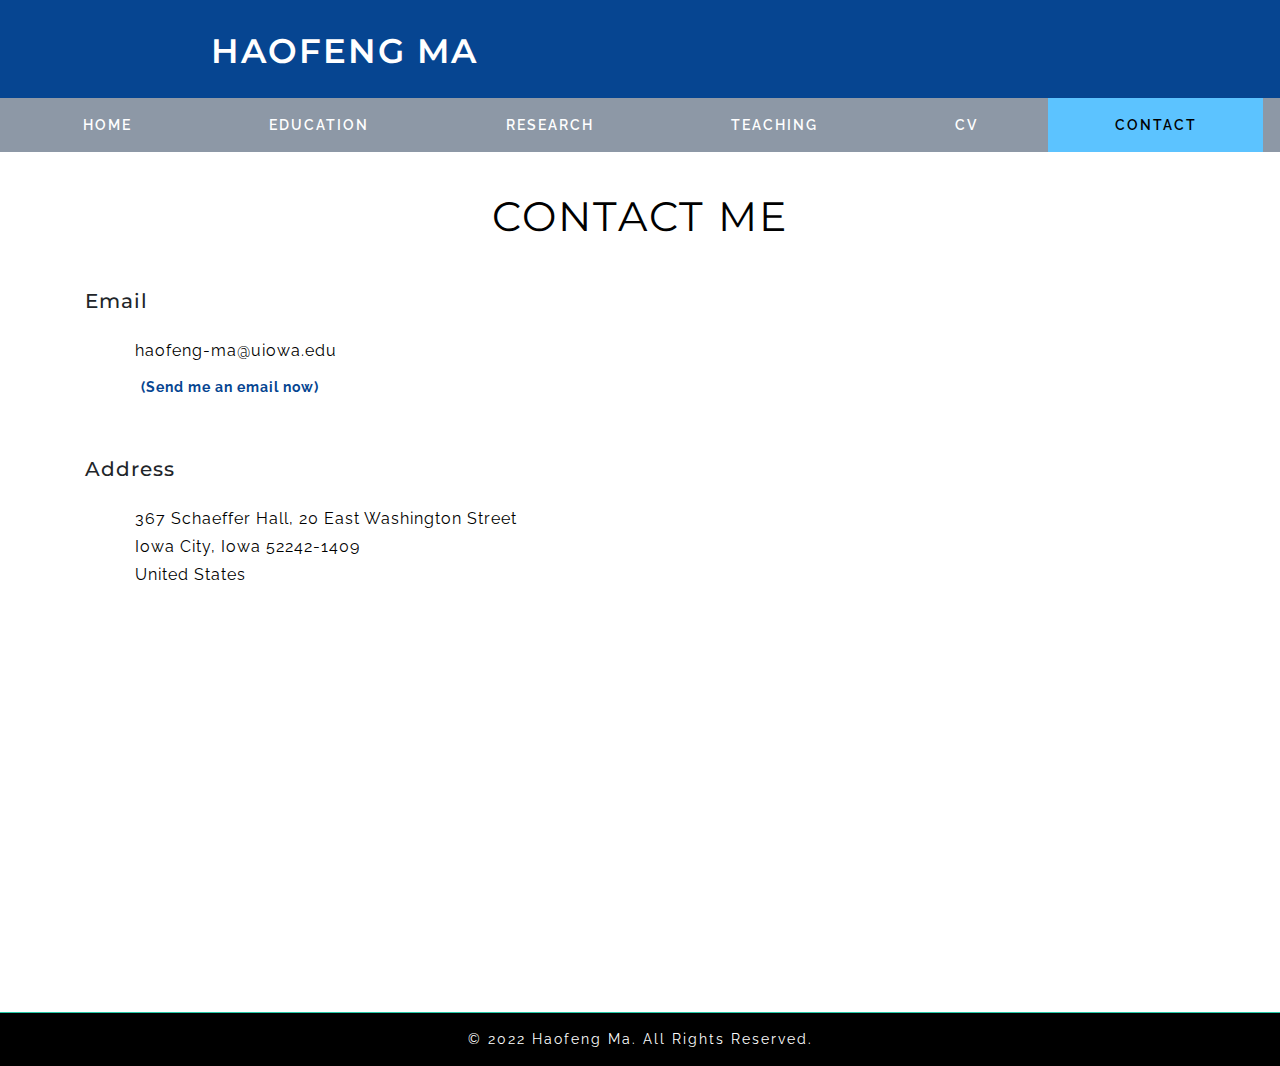
==== contact.html @ aa356ed0 "publish my website" ====
<!DOCTYPE html>
<html lang="zxx">
   <head>
      <title>Renovate a services Category Flat Bootstrap Responsive Web Template |About :: w3layouts</title>
      <!--meta tags -->
      <meta charset="UTF-8">
      <meta name="viewport" content="width=device-width, initial-scale=1">
      <meta name="keywords" content="Renovate Responsive web template, Bootstrap Web Templates, Flat Web Templates, Android Compatible web template,
         SmartPhone Compatible web template, free WebDesigns for Nokia, Samsung, LG, Sony Ericsson, Motorola web design" />
      <script>
         addEventListener("load", function () {
         	setTimeout(hideURLbar, 0);
         }, false);

         function hideURLbar() {
         	window.scrollTo(0, 1);
         }
      </script>
      <!--//meta tags ends here-->
      <!--booststrap-->
      <link href="css/bootstrap.min.css" rel="stylesheet" type="text/css" media="all">
      <!--//booststrap end-->
      <!-- font-awesome icons -->
      <link href="css/fontawesome-all.min.css" rel="stylesheet" type="text/css" media="all">
      <!-- //font-awesome icons -->
      <link href="css/style.css" rel='stylesheet' type='text/css' media="all">
      <!--//stylesheets-->
      <link href="//fonts.googleapis.com/css?family=Raleway:400,500,600" rel="stylesheet">
      <link href="//fonts.googleapis.com/css?family=Montserrat:300,400,500,600,700" rel="stylesheet">
   </head>
   <body>
      <div class="header-outs">
         <div class="header-w3layouts">
            <div class="container-fluid">
               <div class="row headder-contact">
                  <div class="hedder-up col-lg-6 col-md-6 col-sm-6">
                     <h1><a class="navbar-brand" href="index.html">Haofeng Ma</a></h1>
                  </div>
               </div>
               <!--//navigation section -->
               <nav class="navbar navbar-expand-lg navbar-light">
                  <button class="navbar-toggler" type="button" data-toggle="collapse" data-target="#navbarSupportedContent" aria-controls="navbarSupportedContent" aria-expanded="false" aria-label="Toggle navigation">
                  <span class="navbar-toggler-icon"></span>
                  </button>
                  <div class="collapse navbar-collapse  nav-fill " id="navbarSupportedContent">
                     <ul class="navbar-nav nav-pills nav-fill">
                       <li class="nav-item">
                          <a class="nav-link" href="index.html">Home <span class="sr-only">(current)</span></a>
                       </li>
                      <li class="nav-item">
                           <a href="education.html" class="nav-link ">Education</a>
                        </li>
                        <li class="nav-item">
                           <a href="research.html" class="nav-link ">Research</a>
                        </li>
                        <li class="nav-item">
                           <a href="teaching.html" class="nav-link">Teaching</a>
                        </li>
                        <li class="nav-item">
                           <a href="cv.html" class="nav-link">CV</a>
                        </li>
                        <li class="nav-item active">
                           <a href="contact.html" class="nav-link">Contact</a>
                        </li>
                     </ul>
                  </div>
               </nav>
               <!--//navigation section -->
               <div class="clearfix"> </div>
            </div>
         </div>
         <!--//headder-->
         <!-- banner -->
         <div class="distance">
           <br>
           <br>
           <br>
           <br>
           <br>
         </div>
         <!--//banner -->
      <!-- //short-->
      <!--about-->
      <section class="about-inner py-lg-4 py-md-3 py-sm-3 py-3">
         <div class="container py-lg-5 py-md-4 py-sm-4 py-3">
            <div class="title-sub text-center mb-lg-5 mb-md-4 mb-sm-4 mb-3">
               <h4 class="title mb-md-4 mb-sm-3 mb-3">Contact Me</h4>
            </div>
            <div class="row">
              <div class="col-lg-7 w3layouts-right-side-img">
<h5>Email</h5>
<br>
<p style="position:relative; left:50px;font-size:16px;">haofeng-ma@uiowa.edu</p>
<p style="position:relative; left:40px;font-size:16px;"><a class="nav-link" href="mailto:haofeng-ma@uiowa.edu" style="color:#064591;"position:relative; left:50px;font-size:16px;"">(Send me an email now)</a></p>
<br>
<br>
<h5>Address</h5>
<br>
<p style="position:relative; left:50px;font-size:16px;">367 Schaeffer Hall, 20 East Washington Street</p>
<p style="position:relative; left:50px;font-size:16px;">Iowa City, Iowa 52242-1409</p>
<p style="position:relative; left:50px;font-size:16px;">United States</p>
<br>
<!--contact-map -->
<section>
   <div class="container-fluid">
      <div class="contact-form ">
         <div class="address_mail_footer_grids">
           <iframe width="600" height="450" style="border:0" loading="lazy" allowfullscreen src="https://www.google.com/maps/embed/v1/place?q=place_id:ChIJWVlO_-1B5IcRbAVRqsLTWws&key=AIzaSyAUceGhDtFzk9izraUbn2HedShF5D6xt14"></iframe>
         </div>
      </div>
   </div>
</section>
<!--//contact-map -->

            </div>

         </div>
      </section>
      <!--footer-->
      <div class="copy-agile-right text-center py-3">
         <p>
            © 2022 Haofeng Ma. All Rights Reserved.
         </p>
      </div>
      <!--//footer-->
      <!--js working-->
      <script src='js/jquery-2.2.3.min.js'></script>
      <!--//js working-->
      <!-- start-smoth-scrolling -->
      <script src="js/move-top.js"></script>
      <script src="js/easing.js"></script>
      <script>
         jQuery(document).ready(function ($) {
         	$(".scroll").click(function (event) {
         		event.preventDefault();
         		$('html,body').animate({
         			scrollTop: $(this.hash).offset().top
         		}, 900);
         	});
         });
      </script>
      <!-- start-smoth-scrolling -->
      <!-- here stars scrolling icon -->
      <script>
         $(document).ready(function () {

         	var defaults = {
         		containerID: 'toTop', // fading element id
         		containerHoverID: 'toTopHover', // fading element hover id
         		scrollSpeed: 1200,
         		easingType: 'linear'
         	};


         	$().UItoTop({
         		easingType: 'easeOutQuart'
         	});

         });
      </script>
      <!-- //here ends scrolling icon -->
      <!--bootstrap working-->
      <script src="js/bootstrap.min.js"></script>
      <!-- //bootstrap working-->
   </body>
</html>
---- css/style.css ----
/*--
Author: W3layouts
Author URL: http://w3layouts.com
License: Creative Commons Attribution 3.0 Unported
License URL: http://creativecommons.org/licenses/by/3.0/
--*/
html,
body {
padding: 0;
margin: 0;
background: #fff;
letter-spacing: 1px;
font-family: 'Raleway', sans-serif;
}
body a {
outline: none;
transition: 0.5s all;
-webkit-transition: 0.5s all;
-moz-transition: 0.5s all;
-o-transition: 0.5s all;
-ms-transition: 0.5s all;
text-decoration: none;
}
body a:hover {
text-decoration: none;
}
body a:focus,
a:hover {
text-decoration: none;
}
input[type="button"],
input[type="submit"] {
transition: 0.5s all;
-webkit-transition: 0.5s all;
-moz-transition: 0.5s all;
-o-transition: 0.5s all;
-ms-transition: 0.5s all;
letter-spacing: 1px;
font-family: 'Raleway', sans-serif;
}
select,input[type="email"],input[type="text"],input[type=password],
input[type="button"],input[type="submit"],textarea{
font-family: 'Raleway', sans-serif;
transition:0.5s all;
-webkit-transition:0.5s all;
-moz-transition:0.5s all;
-o-transition:0.5s all;
-ms-transition:0.5s all;
letter-spacing: 1px;
}
h1,
h2,
h3,
h4,
h5,
h6 {
margin: 0;
padding: 0;
font-family: 'Montserrat', sans-serif;
letter-spacing: 1px;
}
p {
margin: 0;
padding: 0;
letter-spacing: 1px;
font-family: 'Raleway', sans-serif;
font-size:14px;
}
ul {
margin: 0;
padding: 0;
list-style-type: none;
}
ul li{
display:inline-block;
}
.lft{    text-align: left;}
.rigt{    text-align: right;}
/*-- //Reset-Code --*/
.title {
font-size:45px;
color: #000;
letter-spacing: 3px;
font-weight:400;
text-transform: uppercase;
}
.title-sub p {
font-size: 17px;
color: #064591;
font-weight: 600;
line-height: 30px;
}
.info-sub-w3 p,.ser-grid-wthree p,.bottom-para p,.team-syas-text p,.w3layouts-right-side-img p,.ser-txt-inner p,.footer_grid_left p,.footer_grid_left p a{
font-size: 14px;
color: #000;
line-height: 28px;
}
.clr {
color: #fff;
}
/*-- header --*/
/*--Hedder-contact--*/
.header-outs {
position:relative;
}
.header-w3layouts {
position: absolute;
z-index: 99;
width: 100%;
background: rgba(141, 152, 166, 1);
}
.hedder-up {
text-align: center;
z-index: 999;
}
h1 a.navbar-brand {
padding-top: 10px;
font-size: 42px;
color:#fff !important;
text-transform: uppercase;
font-weight:600;
letter-spacing: 2px;
margin: 5px;
}
.headder-contact {
padding: 1em 3em;
background:#064591;
}
/*--search--*/
.search-right input[type="search"] {
width:45%;
color: #000;
background-color: #fff;
outline: none !important;
font-size: 14px;
margin-right: 0px !important;
border-radius:0px;
border-top-left-radius: 25px;
border-bottom-left-radius: 25px;
}
.search-right button {
background: #000;
padding: 5.5px 0px;
letter-spacing: 1px;
width: 13%;
font-size: 16px;
border: none;
color: #fff;
border-radius: 0px;
/* border: 1px solid #fff; */
}
.search-right button:hover{
background:#fff;
color:#fff;}
.search-right {
padding-top: 20px;
}
/*--//search--*/
/*--//Headder--*/
nav.navbar.navbar-expand-lg.navbar-light {
background:rgba(0, 0, 0, 0);
z-index: 999;
padding: 0px;
}
ul.navbar-nav.nav-fill {
width: 100%;
}
.navbar-light .navbar-nav .active>.nav-link, .navbar-light .navbar-nav .nav-link.active, .navbar-light .navbar-nav .nav-link.show, .navbar-light .navbar-nav .show>.nav-link, .dropdown-item.active, .dropdown-item:active {
color: #000;
background: #5cc3ff;
}
.navbar-light .navbar-nav .nav-link {
color: #fff;
font-size: 14px;
letter-spacing: 2px;
text-transform: uppercase;
font-weight: 600;
margin: 0px 2px;
border-radius: 0px;
padding: 1.5em 2em;
transition: 0.5s all;
-webkit-transition: 0.5s all;
-moz-transition: 0.5s all;
-o-transition: 0.5s all;
-ms-transition: 0.5s all;
}
.navbar-light .navbar-nav .nav-link:focus, .navbar-light .navbar-nav .nav-link:hover, .dropdown-item:focus, .dropdown-item:hover {
color: #000;
background: #5cc3ff;
}
.navbar-light .navbar-nav.active>.nav-link,
.navbar-light .navbar-nav.nav-link.active,
.navbar-light .navbar-nav.nav-link.open,
.navbar-light .navbar-nav .open>.nav-link {
color: #000;
background: #5cc3ff;
}
/*-- //nav --*/
/*-- banner --*/
.one-img{  background: url(../images/b1.jpg)no-repeat center;}
.two-img{  background: url(../images/b2.jpg)no-repeat center;}
.three-img{  background: url(../images/b3.jpg)no-repeat center;}
.slider-img{  background-size: cover;
min-height: 800px;}
.rslides {
position: relative;
list-style: none;
overflow: hidden;
width: 100%;
padding: 0;
margin: 0;
}
.rslides li {
-webkit-backface-visibility: hidden;
position: absolute;
display: none;
width: 100%;
left: 0;
top: 0;
}
.rslides li:first-child {
position: relative;
display: block;
float: left;
}
.rslides img {
display: block;
height: auto;
float: left;
width: 100%;
border: 0;
}
/*-- //banner Slider --*/
.rslides {
margin: 0 auto 40px;
}
#slider2,
#slider3 {
box-shadow: none;
-moz-box-shadow: none;
-webkit-box-shadow: none;
margin: 0 auto;
}
.rslides_tabs {
list-style: none;
padding: 0;
background: rgba(0,0,0,.25);
box-shadow: 0 0 1px rgba(255,255,255,.3), inset 0 0 5px rgba(0,0,0,1.0);
-moz-box-shadow: 0 0 1px rgba(255,255,255,.3), inset 0 0 5px rgba(0,0,0,1.0);
-webkit-box-shadow: 0 0 1px rgba(255,255,255,.3), inset 0 0 5px rgba(0,0,0,1.0);
font-size: 18px;
list-style: none;
margin: 0 auto 50px;
max-width: 540px;
padding: 10px 0;
text-align: center;
width: 100%;
}
.rslides_tabs li {
display: inline;
float: none;
margin-right: 1px;
}
.rslides_tabs a {
width: auto;
line-height: 20px;
padding: 9px 20px;
height: auto;
background: transparent;
display: inline;
}
.rslides_tabs li:first-child {
margin-left: 0;
}
.rslides_tabs .rslides_here a {
background: rgba(255,255,255,.1);
color: #fff;
font-weight: bold;
}
a {
color: #fff;
text-decoration: none;
}
/* Callback example */
/*.events {
list-style: none;
}*/
.callbacks_container {
position: relative;
float: left;
width: 100%;
}
.callbacks {
position: relative;
list-style: none;
overflow: hidden;
width: 100%;
padding: 0;
margin: 0;
}
.callbacks li {
position: absolute;
width: 100%;
left: 0;
top: 0;
}
.callbacks img {
display: block;
position: relative;
z-index: 1;
height: auto;
width: 100%;
border: 0;
}
.callbacks .caption {
display: block;
position: absolute;
z-index: 2;
font-size: 20px;
text-shadow: none;
color: #fff;
background: #000;
background: rgba(0,0,0, .8);
left: 0;
right: 0;
bottom: 0;
padding: 10px 20px;
margin: 0;
max-width: none;
}
.slider-info {
padding:23em 0 0;
}
.slider-info h5 {
font-size: 64px;
color: #ffffff;
font-weight: 600;
letter-spacing: 2px;
margin-bottom:24px;
line-height: 63px;
text-shadow: 1px 1px 7px #000000;
}
.slider-info h4 {
color: #ffffff;
font-size: 41px;
font-weight: 300;
line-height: 62px;
padding-bottom:10px
}
.outs_more-buttn a {
font-size: 14px;
color: #000;
text-decoration: none;
/* text-transform: uppercase; */
display: inline-block;
letter-spacing: 1px;
background-color: #5cc3ff;
outline: none;
border-radius: 5px;
padding: 10px 22px;
border: 2px double #5cc3ff;
margin-top: 15px;
transition: 0.5s all;
-webkit-transition: 0.5s all;
-moz-transition: 0.5s all;
-o-transition: 0.5s all;
-ms-transition: 0.5s all;
}
.outs_more-buttn a:hover{background:#064591;
border:2px solid #064591;
color:#fff;}
.callbacks_nav {
position: absolute;
-webkit-tap-highlight-color: rgba(0,0,0,0);
top:60%;
left: 0;
opacity: 0.7;
z-index: 3;
text-indent: -9999px;
overflow: hidden;
text-decoration: none;
height: 53px;
width: 53px;
background:rgba(230, 230, 230, 0) url("../images/left-arrow.png") no-repeat left top;
margin-top: -45px;
}
.callbacks_nav:active {
opacity: 1.0;
}
.callbacks_nav.next {
left: auto;
background:rgba(230, 230, 230, 0)  url("../images/right-arrow.png") no-repeat 0px 0px;
background-position: right top;
right: 0;
}
.callbacks_nav ,
.callbacks_nav.next {
background-size:40px;
}
/*#slider3-pager a {
display: inline-block;
}
#slider3-pager img {
float: left;
}
#slider3-pager .rslides_here a {
background: transparent;
box-shadow: 0 0 0 2px #666;
}
#slider3-pager a {
padding: 0;
}*/
/*--pager--*/
/*.callbacks_tabs {
list-style: none;
position: absolute;
padding: 0;
bottom: 228px;
right: 41%;
margin: 0;
z-index: 9;
display: block;
text-align: center;
}
.callbacks_tabs li {
display: inline-block;
margin: 0px 2px 0px;
}
.callbacks_tabs a {
visibility: hidden;
}
.callbacks_tabs a:after {
content: "\f111";
font-size: 0;
font-family: FontAwesome;
visibility: visible;
display: block;
width: 21px;
height: 21px;
display: inline-block;
background:#d24055;
border: none;
border-radius: 50%;
}
.callbacks_here a:after {
background: #fff;
border: 4px solid #d24055;
}*/
/*-- //banner --*/
/*-- inner-banner --*/
.inner_page-banner {
text-align: center;
background: url(../images/b1.jpg) no-repeat center;
background-size: cover;
-webkit-background-size: cover;
-moz-background-size: cover;
-o-background-size: cover;
-ms-background-size: cover;
min-height: 300px;
}
ul.short_ls li a {
color:#000;
text-decoration: none;
}
ul.short_ls li {
list-style: none;
display: inline-block;
letter-spacing: 1px;
color: #064591;
font-weight: bold;
font-size: 14px;
}
.using-border {
width: 100%;
border: none;
background: #5cc3ff;
}
/*-- //inner-banner --*/
/*-- about --*/
.about-w3layouts-icons span,.about-inner-icon span,.contact_footer_grid_left span {
font-size: 40px;
color: #064591;
}
.agile-abt-info h4,.ser-service-mid h5 ,.wthree-left-right h4,.team-syas-text h4,.ser-txt-inner h4{
font-size:25px;
color: #24c8a6;
letter-spacing: 2px;
text-transform: capitalize;
}
.about-inner-icon span{padding-top:43px;}
/*--//about --*/
/*-- counter--*/
.counter {
font-size: 32px;
color:#000;
font-weight: 500;
letter-spacing: 1px;
}
.stat-info h5 {
font-size: 22px;
line-height: 33px;
color: #fff;
font-family: 'Raleway', sans-serif;
}
.stats-grid {
background: #000;
padding:3em 1.5em;
}
.clr-3,.clr-1  {
background:#00c2e0;
}
.clr-4,.clr-2{
background:#ff78cb;
}
/*-- //counter --*/
/*--service-- */
.ser-left-img img {
border: 2px solid #5cc3ff;
padding: 8px;
border-radius: 100%;
}
.sub-ser-matter-agile h4,.about-inner-agile-grids h4 {
font-size: 32px;
text-transform: uppercase;
padding-bottom: 12px;
color: #064591;
}
.ser-grid-wthree {
padding-top: 6em;
}
/*--service-inner-- */
.ser-inner-agile {
background: #e8e8e8;
padding: 16px;
}
.service-inner-list:hover .ser-txt-inner h4{color:#064591;}
/*--service-inner-- */
/*--//service-- */
/*--video -- */
.video {
background: url(../images/b3.jpg)no-repeat center;
background-size: cover;
}
.video-info p {
font-size: 18px;
line-height: 30px;
}
.button {
padding:2em 0em 0em;
}
.button a {
display: inline-block;
width: 8%;
height: 86px;
background: #064591;
border-radius: 50%;
color: #ffffff;
outline: none;
-webkit-transition: 0.5s all;
-o-transition: 0.5s all;
-moz-transition: 0.5s all;
-ms-transition: 0.5s all;
transition: 0.5s all;
}
.button a:hover {
background:#5cc3ff;
}
.button span {
font-size: 35px;
line-height: 87px;
}
/*--//video -- */
/*--team -- */
.carousel-control-next, .carousel-control-prev {
top: 98px;
bottom: 0;
width: 4%;
height: 48px;
background:#064591;
opacity:10;
}
.carousel-control-next:focus, .carousel-control-next:hover,
.carousel-control-prev:focus, .carousel-control-prev:hover {
background:#5cc3ff;
}
.team-syas-text span {
font-size: 17px;
color: #064591;
margin: 8px 0px;
display: block;
}
/*--//team -- */
/*--contact -- */
.address_mail_footer_grids iframe {
width: 100%;
height: 23em;
border: 2px solid #064591;
padding: 5px;
}
.contact-forms input, .contact-forms textarea {
width: 100%;
font-size: 14px;
color: #000;
padding: .8em .9em;
border: 1px solid #f1f1f1;
border-radius: 0px;
background: #f1f1f1;
outline: none;
}
.contact-forms textarea {
resize: none;
height: 13em;
}
.contact-btn:hover,.click-me:hover{background:#000;
color:#fff;}
/*--//contact-- */
/* typography */
h3.typo-main-heading {
font-size: 2.7em;
font-weight: 600;
letter-spacing: 2px;
border-bottom: 2px solid #e2e1e1;
display: inline-block;
color:#064591;
}
h4.typo-sub-heading {
color: #000;
font-size: 26px;
letter-spacing: 1px;
text-transform: capitalize;
font-weight: 500;
}
@media(max-width:1080px) {
h4.typo-sub-heading {
font-size: 24px;
}
h3.typo-main-heading {
font-size: 2.5em;
}
}
@media(max-width:800px) {
h4.typo-sub-heading {
font-size: 22px;
}
h3.typo-main-heading {
font-size: 2.3em;
}
}
@media(max-width:640px) {
h3.typo-main-heading {
font-size: 2em;
}
}
/* typography */
/*--icons 404 pages--*/
.page-not-agile h4 {
font-size: 11em;
letter-spacing: 19px;
color: #5cc3ff;
font-weight: 600;
}
.sub-text-page p {
font-size: 15px;
color: #000;
letter-spacing: 2px;
}
/*--//icons 404 pages--*/
/*--subscribe -- */
.subscribe{
background: #064591;
}
.click-me,.contact-btn {
width: 100%;
font-size: 15px;
font-weight: 500;
padding: 11px 0px;
letter-spacing: 2px;
text-transform: uppercase;
color: #fff;
background:#24c8a6;
border-radius: 0px;
transition: 0.5s all;
-webkit-transition: 0.5s all;
transition: 0.5s all;
-moz-transition: 0.5s all;
}
/*--//subscribe -- */
/* --footer-- */
.icons ul li a span {
font-size: 15px;
letter-spacing: 0px;
text-align: center;
margin: 0px 2px;
color:#fff;
background: #000;
width: 36px;
height: 36px;
line-height: 38px;
border-radius: 20px;
transition: 0.5s all;
-webkit-transition: 0.5s all;
transition: 0.5s all;
-moz-transition: 0.5s all;
}
.icons ul li a span:hover{
color:#24c8a6;
}
.footer-info p {
font-size: 20px;
color: #000;
line-height: 34px;
letter-spacing: 2px;
}
.nav-link {
font-size: 14px;
color:#064591;
font-weight: 700;
}
.nav-link:focus,.nav-link:hover{
color:#24c8a6;
text-decoration: none;
}
.footer-buttom h6 {
font-size: 34px;
letter-spacing: 4px;
font-weight: 600;
line-height: 45px;
text-transform: uppercase;
margin: 13px 0px 0px;
color: #064591;
}
.copy-agile-right h2 a {
font-size: 30px;
text-transform: uppercase;
color:#24c8a6;
}
.copy-agile-right p {
font-size: 14px;
color: #fff;
letter-spacing: 2px;
}
.copy-agile-right {
border-top: 1px solid #24c8a6;
background: #000;
}
.copy-agile-right p a{color:#fff;}
.copy-agile-right p a:hover {
color:#24c8a6;
}
/* --//footer-- */
/*-- to-top --*/
#toTop {
display: none;
text-decoration: none;
position: fixed;
bottom: 20px;
right: 2%;
overflow: hidden;
z-index: 999;
width: 46px;
height:37px;
border: none;
text-indent: 100%;
background: url(../images/arrow.png) no-repeat 0px 0px;
}
#toTopHover {
width: 32px;
height: 32px;
display: block;
overflow: hidden;
float: right;
opacity: 0;
-moz-opacity: 0;
filter: alpha(opacity=0);
}
/*-- //to-top --*/
/*--responsive--*/
@media(max-width:1920px){
}
@media(max-width:1680px){
}
@media(max-width:1600px){
}
@media(max-width:1440px){
.slider-img {
min-height: 680px;
}
h1 a.navbar-brand {
font-size: 37px;
}
.navbar-light .navbar-nav .nav-link {
padding: 1.5em 1.5em;
}
.slider-info {
padding: 19em 0 0;
}
.title {
font-size: 43px;
letter-spacing: 2px;
}
.about-w3layouts-icons span, .about-inner-icon span, .contact_footer_grid_left span {
font-size: 37px;
}
.stats-grid {
padding: 2.5em 1.5em;
}
.counter {
font-size: 30px;
}
.sub-ser-matter-agile h4, .about-inner-agile-grids h4 {
font-size: 30px;
}
.button a {
width: 7%;
height: 80px;
}
.button span {
font-size: 32px;
line-height: 81px;
}
.agile-abt-info h4, .ser-service-mid h5, .wthree-left-right h4, .team-syas-text h4, .ser-txt-inner h4 {
font-size: 23px;
}
.click-me, .contact-btn {
font-size: 14px;
}
.footer-info p {
font-size: 18px;}
.footer-buttom h6 {
font-size: 32px;
letter-spacing:3px;
line-height: 43px;
}
.search-right {
padding-top: 16px;
}
.address_mail_footer_grids iframe {
height: 20em;
}
.page-not-agile h4 {
font-size: 9em;
letter-spacing: 16px;
}
}
@media(max-width:1366px){
.slider-info h4 {
font-size: 39px;
line-height: 58px;
}
.outs_more-buttn a {
margin-top: 11px;
}
.stat-info h5 {
font-size: 21px;
line-height: 31px;
}
.title-sub p {
font-size: 16px;
}
.video-info p {
font-size: 17px;
}
.copy-agile-right h2 a {
font-size: 28px;
}
.search-right button {
width: 17%;
}
}
@media(max-width:1280px){
.navbar-light .navbar-nav .nav-link {
padding: 1.2em 1.5em;
}
h1 a.navbar-brand {
font-size: 34px;
}
.title {
font-size: 41px;
}
.search-right {
padding-top: 13px;
}
.carousel-control-next, .carousel-control-prev {
top: 92px;
}
}
@media(max-width:1080px){
.slider-img {
min-height: 608px;
}
.slider-info {
padding: 17em 0 0;
}
.slider-info h4 {
font-size: 37px;
line-height: 56px;
}
.outs_more-buttn a {
padding: 8px 22px;
}
.search-right input[type="search"] {
width: 53%;
}
.search-right button {
width: 21%;
}
.counter {
font-size: 28px;
}
.sub-ser-matter-agile h4, .about-inner-agile-grids h4 {
padding-bottom: 10px;
}
.button a {
height: 69px;
}
.button span {
font-size: 30px;
line-height: 70px;
}
.carousel-control-next, .carousel-control-prev {
top: 85px;
}
.contact-forms textarea {
height: 11em;
}
.address_mail_footer_grids iframe {
height: 18em;
}
.sub-text-page p {
letter-spacing: 1px;
}
}
@media(max-width:1050px){
.callbacks_nav, .callbacks_nav.next {
background-size: 35px;
}
.title {
font-size: 39px;
}
.about-w3layouts-icons span, .about-inner-icon span, .contact_footer_grid_left span {
font-size: 35px;
}
.sub-ser-matter-agile h4, .about-inner-agile-grids h4 {
font-size: 27px;
}
.footer-info p {
font-size: 17px;
letter-spacing: 1px;
}
.footer-buttom h6 {
font-size: 30px;
}
.copy-agile-right h2 a {
font-size: 26px;
}
.carousel-control-next, .carousel-control-prev {
top: 79px;
}
}
@media(max-width:1024px){
.search-right input[type="search"] {
width: 55%;
}
.search-right button {
width: 23%;
}
.agile-abt-info h4, .ser-service-mid h5, .wthree-left-right h4, .team-syas-text h4, .ser-txt-inner h4 {
font-size: 21px;
}
.ser-grid-wthree {
padding-top: 5em;
}
.contact-forms input, .contact-forms textarea {
padding: 0.7em .9em;
}
.click-me, .contact-btn {
padding: 10px 0px;
}
.carousel-control-next, .carousel-control-prev {
top: 51px;
}
.page-not-agile h4 {
font-size: 8em;
}
}
@media(max-width:991px){
.headder-contact {
padding:1em 2em;
}
div#navbarSupportedContent {
background: rgba(0, 0, 0, 0.6);
text-align: center;
padding: 13px 0px;
}
.navbar-light .navbar-nav .nav-link {
padding: 12px 15px;
}
.navbar-light .navbar-toggler {
border-color: rgb(0, 0, 0);
background:#064591;
padding: 2px 6px;
margin-top: 0px;
outline: none;
margin-right: 0px;
cursor: pointer;
border-radius: 6px;
transition: 0.5s all;
-webkit-transition: 0.5s all;
-moz-transition: 0.5s all;
-o-transition: 0.5s all;
-ms-transition: 0.5s all;
}
.navbar-light .navbar-toggler:hover {
background: #fff;
}
nav.navbar.navbar-expand-lg.navbar-light {
padding:1em 0em;
}
ul.navbar-nav.nav-pills.nav-fill li {
width: 22%;
margin: 0px auto;
}
.search-right input[type="search"] {
width: 59%;
}
.slider-img {
min-height: 565px;
}
.slider-info {
padding: 16em 0 0;
}
.sub-ser-matter-agile h4, .about-inner-agile-grids h4 {
font-size: 26px;
}
.ser-grid-wthree {
padding-top: 3em;
}
.video-info p {
font-size: 16px;
}
.button {
padding: 1em 0em 0em;
}
.button a {
width: 10%;
}
.title-sub p {
font-size: 15px;
}
.wthree-left-right:nth-child(4),.wthree-left-right:nth-child(3){
margin-top: 20px;
}
.stats-grid {
padding: 2em 1.5em;
}
.carousel-control-next-icon, .carousel-control-prev-icon {
width: 18px;
height: 16px;
}
.carousel-control-next, .carousel-control-prev {
height: 40px;
top: 58px;
}
.click-me, .contact-btn {
padding: 8.5px 0px;
}
.w3layouts-right-side-img:nth-child(2) {
margin-top: 22px;
}
.w3layouts-left-img:nth-child(2) {
margin-top: 302px;
}
.about-inner-icon span {
padding-top: 33px;
}
.service-inner-list:nth-child(3) {
margin-top: 16px;
}
.address_mail_footer_grids iframe {
height: 16em;
}
}
@media(max-width:900px){
h1 a.navbar-brand {
font-size: 32px;
}
.search-right button {
width: 26%;
}
.search-right input[type="search"] {
width: 61%;
}
.title {
font-size: 37px;
}
.counter {
font-size: 27px;
}
.contact-forms input, .contact-forms textarea {
padding: 0.6em .9em;
}
.contact-forms textarea {
height: 10em;
}
}
@media(max-width:800px){
.slider-info h4 {
font-size: 34px;
line-height: 52px;
}
.search-right {
padding-top: 11px;
}
.footer-buttom h6 {
font-size: 28px;
letter-spacing: 2px;
line-height: 38px;
}
.footer-info p {
font-size: 16px
}
}
@media(max-width:768px){
.search-right input[type="search"] {
width: 67%;
}
.search-right button {
width: 29%;
}
.callbacks_nav, .callbacks_nav.next {
background-size: 25px;
}
ul.navbar-nav.nav-pills.nav-fill li {
width: 24%;
}
.title {
font-size: 35px;
}
.stat-info h5 {
font-size: 20px;
line-height: 27px;
}
}
@media(max-width:767px){
.slider-img {
min-height: 534px;
}
.slider-info {
padding: 15em 0 0;
}
.agile-abt-info:nth-child(2) {
margin: 24px 0px;
}
.stats-grid {
padding: 1.5em 1.5em;
}
.ser-grid-wthree {
padding-top: 2em;
}
.video-info p {
font-size: 15px;
}
.button span {
font-size: 26px;
line-height: 57px;
}
.button a {
height: 55px;
}
.carousel-control-next, .carousel-control-prev {
top: 489px;
}
.agile-abt-info h4, .ser-service-mid h5, .wthree-left-right h4,
.team-syas-text h4, .ser-txt-inner h4 {
letter-spacing: 1px;
}
.ser-grid-wthree {
padding-top: 0em;
}
.ser-left-img:nth-child(2),.ser-grid-wthree:nth-child(2) {
margin-top: 22px;
}
.team-w3layouts-row:nth-child(2),.footer_grid_left:nth-child(2){
margin: 24px 0px;
}
.address_mail_footer_grids iframe {
height: 14em;
}
}
@media(max-width:736px){
.headder-contact {
padding: .7em 1em;
}
.about-w3layouts-icons span, .about-inner-icon span, .contact_footer_grid_left span {
font-size: 32px;
}
.counter {
font-size: 25px;
}
.footer-buttom h6 {
font-size: 27px;
}
.contact-forms textarea {
height: 9em;
}
.page-not-agile h4 {
font-size: 7em;
}
}
@media(max-width:667px){
.search-right input[type="search"] {
width: 70%;
}
h1 a.navbar-brand {
font-size: 30px;
}
.title {
font-size: 33px;
letter-spacing: 1px;
}
.title-sub p {
font-size: 14px;
}
.icons ul li a span {
font-size: 14px;
width: 34px;
height: 34px;
line-height: 33px;
}
.address_mail_footer_grids iframe {
height: 12em;
}
}
@media(max-width:640px){
.slider-img {
min-height: 504px;
}
.slider-info h4 {
font-size: 32px;
line-height: 48px;
}
.slider-info {
padding: 14em 0 0;
}
.callbacks_nav {
top: 62%;
}
.sub-ser-matter-agile h4, .about-inner-agile-grids h4 {
font-size: 24px;
}
.video-info p {
line-height: 27px;
}
.page-not-agile h4 {
font-size: 6em;
}
}
@media(max-width:600px){
ul.navbar-nav.nav-pills.nav-fill li {
width: 27%;
}
.stats-grid {
padding: 1em 1.5em;
}
.outs_more-buttn a {
padding: 8px 19px;
}
.button span {
font-size: 23px;
line-height: 54px;
}
.team-syas-text span {
font-size: 16px;
margin: 6px 0px;
}
.click-me, .contact-btn {
letter-spacing: 1px;
}
.about-inner-icon span {
padding-top: 18px;
}
}
@media(max-width:568px){
.wthree-left-right:nth-child(2) {
margin-top: 20px;
}
.headder-contact {
padding: 1em 1em;
}
h1 a.navbar-brand {
font-size: 28px;
}
ul.navbar-nav.nav-pills.nav-fill li {
width: 30%;
}
.slider-info {
padding: 16em 0 0;
margin-left: 36px;
}
.callbacks_nav {
top: 72%;
}
.title {
font-size: 31px;
}
.click-me, .contact-btn {
margin-top: 15px;
}
.about-inner-icon span {
padding-top: 0px;
padding-bottom:22px;
}
.about-inner-agile-grids h4 {
text-align: center;
}
.service-inner-list {
text-align: center;
}
.service-inner-list:nth-child(2) {
margin-top: 16px;
}
.team-w3layouts-row:nth-child(2),.footer_grid_left:nth-child(2) {
margin: 20px 0px;
}
.page-not-agile h4 {
font-size: 5em;
}
}
@media(max-width:480px){
.slider-img {
min-height: 493px;
}
.slider-info h4 {
font-size: 29px;
line-height: 46px;
}
.navbar-light .navbar-nav .nav-link {
padding: 10px 15px;
font-size: 13px;
}
.counter {
font-size: 23px;
}
.sub-ser-matter-agile h4, .about-inner-agile-grids h4 {
font-size: 22px;
}
.button a {
width: 12%;
}
.agile-abt-info h4, .ser-service-mid h5, .wthree-left-right h4, .team-syas-text h4, .ser-txt-inner h4 {
font-size: 19px;
}
.team-syas-text span {
font-size: 15px;
}
.footer-buttom h6 {
font-size: 26px;
line-height: 34px;
}
.copy-agile-right p {
letter-spacing: 1px;
}
.sub-text-page p {
font-size: 14px;
}
}
@media(max-width:440px){
.search-right button {
font-size: 15px;
}
.search-right input[type="search"] {
padding: 4px 10px;
}
.button a {
width: 14%;
}
.copy-agile-right p {
line-height: 28px;
}
.copy-agile-right h2 a {
font-size: 24px;
}
}
@media(max-width:414px){
ul.navbar-nav.nav-pills.nav-fill li {
width: 35%;
}
.slider-info h4 {
font-size: 25px;
line-height: 37px;
padding-bottom: 5px;
}
.outs_more-buttn a {
padding: 7px 17px;
}
.slider-img {
min-height: 465px;
}
.sub-text-page p {
line-height: 25px;
}
}
@media(max-width:384px){
.slider-info h4 {
font-size: 21px;
line-height: 34px;
}
.title {
font-size: 28px;
}
.about-w3layouts-icons span, .about-inner-icon span, .contact_footer_grid_left span {
font-size: 30px;
}
.stat-info h5 {
font-size: 19px;
line-height: 24px;
}
.button a {
width: 16%;
}
.page-not-agile h4 {
font-size: 4em;
}
}
@media(max-width:375px){
h1 a.navbar-brand {
font-size: 26px;
letter-spacing: 1px;
}
ul.navbar-nav.nav-pills.nav-fill li {
width: 38%;
}
.sub-ser-matter-agile h4, .about-inner-agile-grids h4 {
font-size: 20px;
padding-bottom: 8px;
}
.video-info p {
font-size: 14px;
}
.footer-buttom h6 {
font-size: 24px;
line-height: 32px;
}
}
@media(max-width:320px){
.slider-info h4 {
font-size: 19px;
line-height: 31px;
}
.slider-img {
min-height: 442px;
}
.slider-info {
margin-left: 26px;
}
.title {
font-size: 26px;
line-height: 32px;
}
.sub-ser-matter-agile h4, .about-inner-agile-grids h4 {
font-size: 18px;
}
.button a {
width: 19%;
}
.footer-info p {
font-size: 15px;
line-height: 30px;
}
.footer-buttom h6 {
font-size: 22px;
}
}
/*--//responsive--*/
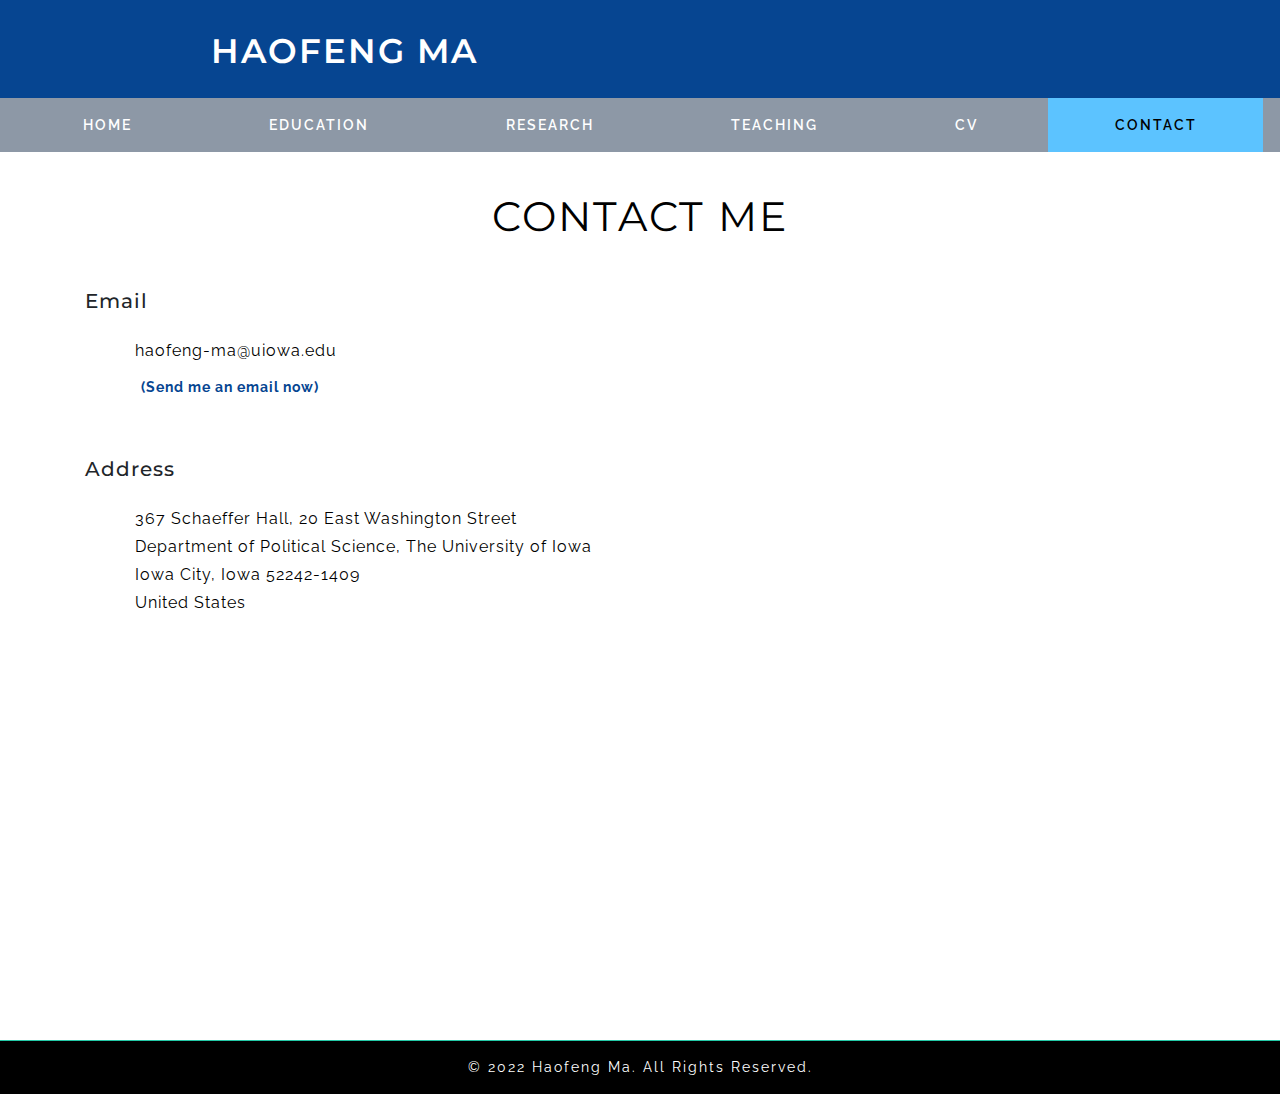
==== commit 4c1ea78c: "update the website" ====
--- a/contact.html
+++ b/contact.html
@@ -1,7 +1,8 @@
 <!DOCTYPE html>
 <html lang="zxx">
    <head>
-      <title>Renovate a services Category Flat Bootstrap Responsive Web Template |About :: w3layouts</title>
+      <title>Haofeng Ma | Contact</title>
+      <link rel="icon" href="/images/favicon.ico">
       <!--meta tags -->
       <meta charset="UTF-8">
       <meta name="viewport" content="width=device-width, initial-scale=1">
@@ -97,6 +98,7 @@
 <h5>Address</h5>
 <br>
 <p style="position:relative; left:50px;font-size:16px;">367 Schaeffer Hall, 20 East Washington Street</p>
+<p style="position:relative; left:50px;font-size:16px;">Department of Political Science, The University of Iowa</p>
 <p style="position:relative; left:50px;font-size:16px;">Iowa City, Iowa 52242-1409</p>
 <p style="position:relative; left:50px;font-size:16px;">United States</p>
 <br>
@@ -119,7 +121,7 @@
       <!--footer-->
       <div class="copy-agile-right text-center py-3">
          <p>
-            © 2022 Haofeng Ma. All Rights Reserved.
+           © 2022 <a href="#top">Haofeng Ma</a>. All Rights Reserved.
          </p>
       </div>
       <!--//footer-->
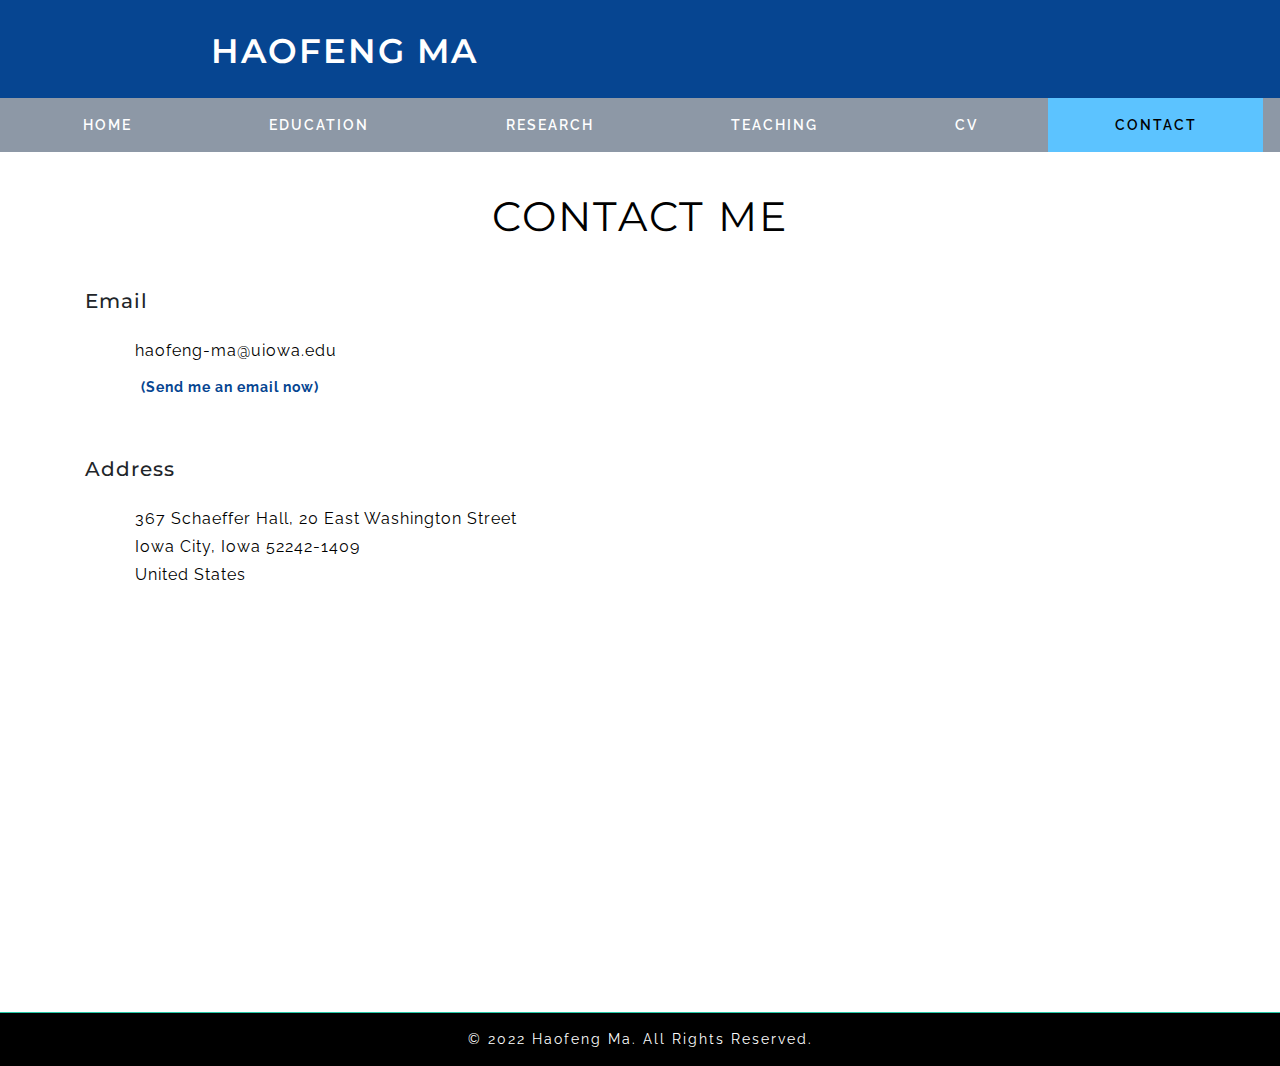
==== commit 69a28fbf: "meta" ====
--- a/contact.html
+++ b/contact.html
@@ -5,9 +5,11 @@
       <link rel="icon" href="/images/favicon.ico">
       <!--meta tags -->
       <meta charset="UTF-8">
-      <meta name="viewport" content="width=device-width, initial-scale=1">
-      <meta name="keywords" content="Renovate Responsive web template, Bootstrap Web Templates, Flat Web Templates, Android Compatible web template,
-         SmartPhone Compatible web template, free WebDesigns for Nokia, Samsung, LG, Sony Ericsson, Motorola web design" />
+      <meta name="haofeng" content="Haofeng">
+      <meta name="haofeng ma" content="Haofeng Ma">
+      <meta name="haofengma" content="Haofeng Ma">
+      <meta name="haofengma iowa" content="Haofeng Ma Iowa">
+      <meta name="haofeng iowa" content="Haofeng Iowa">
       <script>
          addEventListener("load", function () {
          	setTimeout(hideURLbar, 0);
@@ -98,7 +100,6 @@
 <h5>Address</h5>
 <br>
 <p style="position:relative; left:50px;font-size:16px;">367 Schaeffer Hall, 20 East Washington Street</p>
-<p style="position:relative; left:50px;font-size:16px;">Department of Political Science, The University of Iowa</p>
 <p style="position:relative; left:50px;font-size:16px;">Iowa City, Iowa 52242-1409</p>
 <p style="position:relative; left:50px;font-size:16px;">United States</p>
 <br>
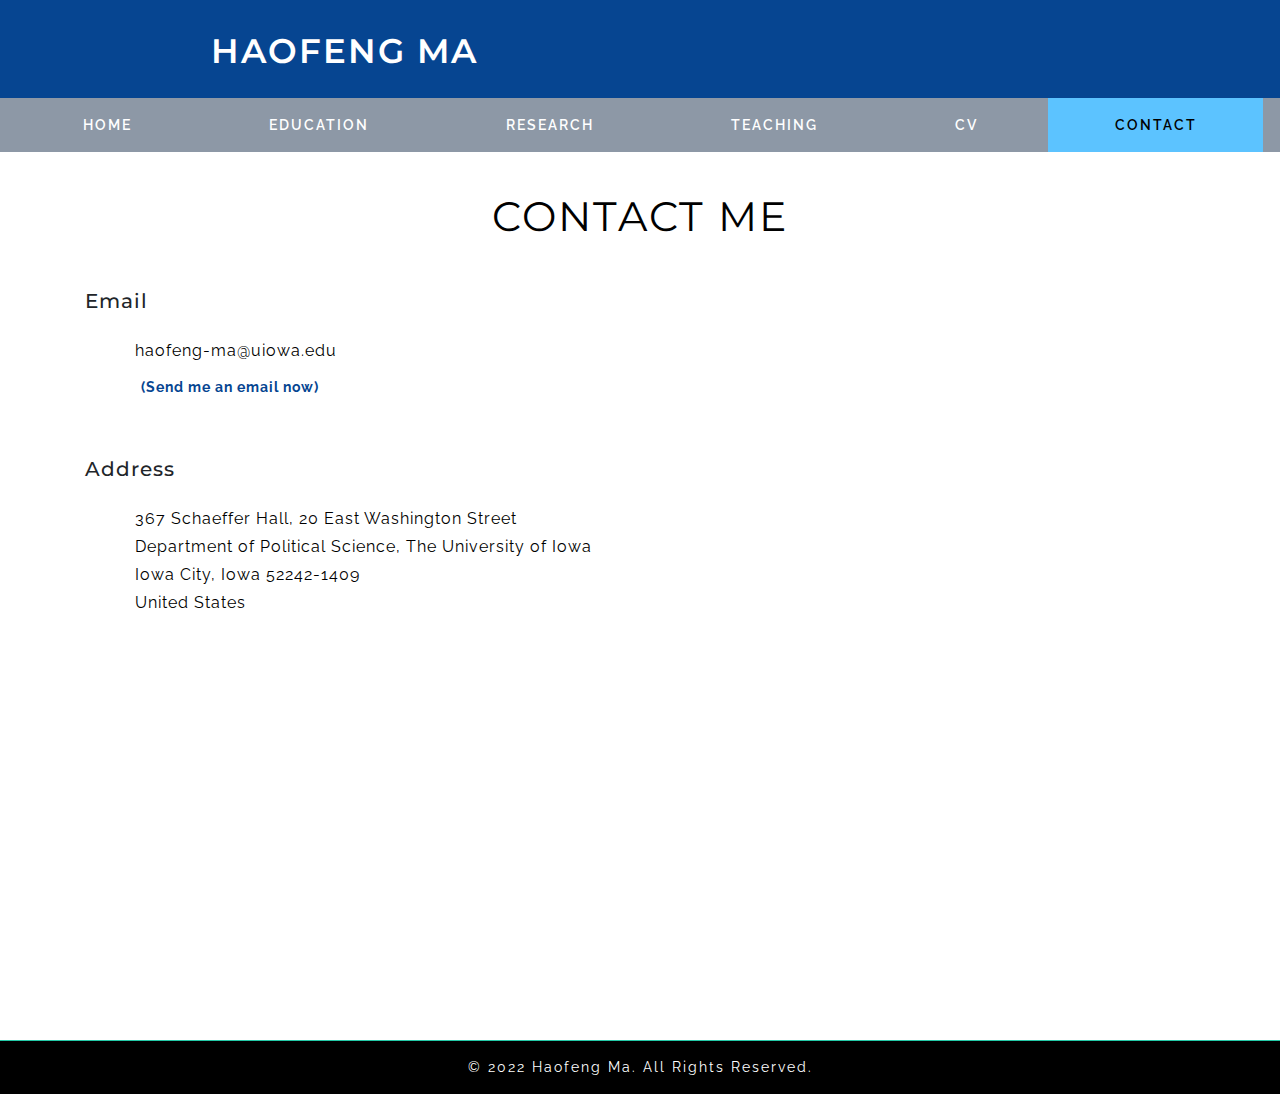
==== commit ef99acb4: "Merge branch 'main' of https://github.com/haofengma/haofengma.github.io" ====
--- a/contact.html
+++ b/contact.html
@@ -100,6 +100,7 @@
 <h5>Address</h5>
 <br>
 <p style="position:relative; left:50px;font-size:16px;">367 Schaeffer Hall, 20 East Washington Street</p>
+<p style="position:relative; left:50px;font-size:16px;">Department of Political Science, The University of Iowa</p>
 <p style="position:relative; left:50px;font-size:16px;">Iowa City, Iowa 52242-1409</p>
 <p style="position:relative; left:50px;font-size:16px;">United States</p>
 <br>
